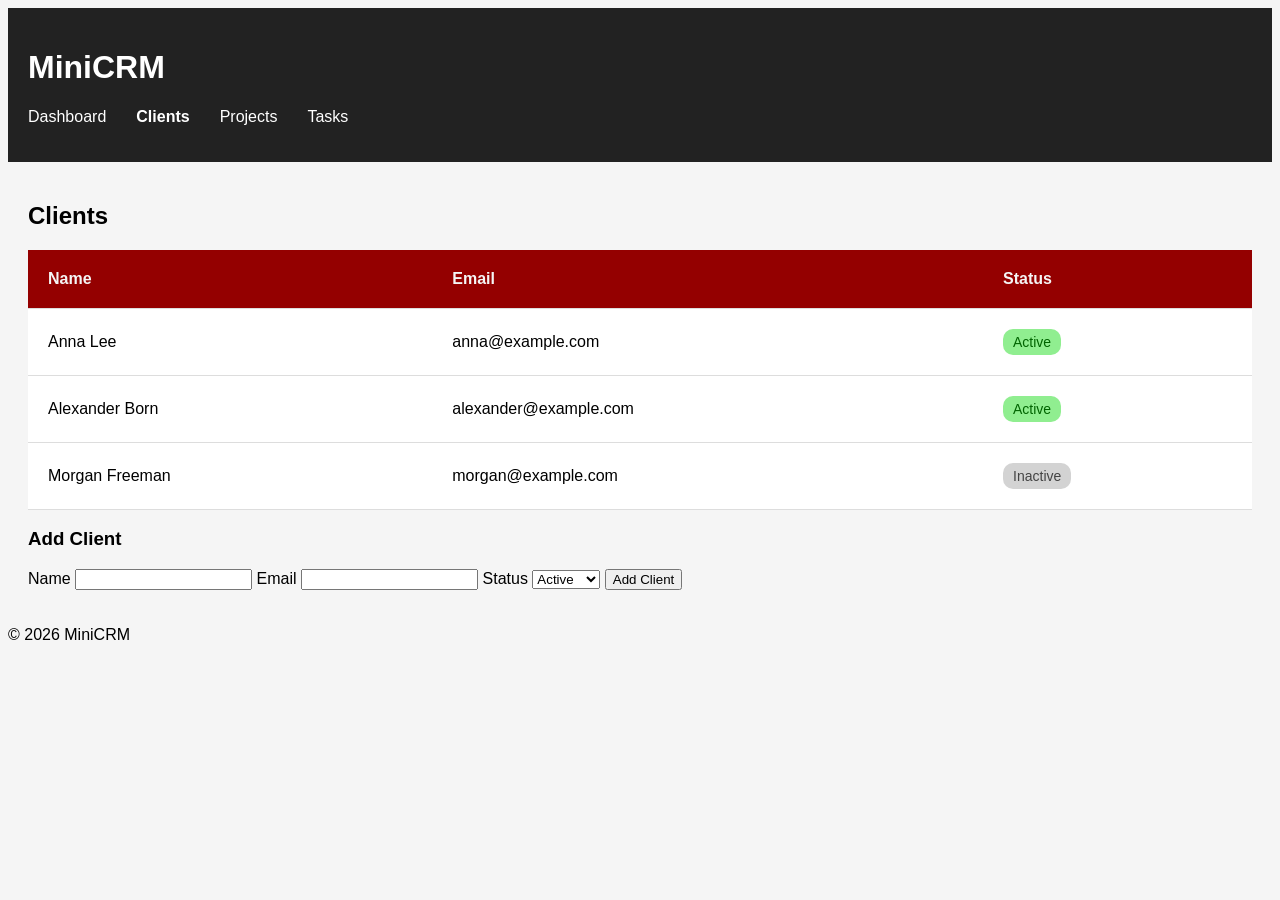
==== clients.html @ 435beeb7 "Initial MiniCRM layout" ====
<!DOCTYPE html>
<html lang="en">
<head>
    <meta charset="UTF-8">
    <meta name="viewport" content="width=device-width, initial-scale=1.0">
    <link rel="stylesheet" href="style.css">
    <title>Clients</title>
</head>
<body>
    <header>
        <h1>MiniCRM</h1>
        <nav>
            <ul>
                <li><a href="dashboard.html">Dashboard</a></li>
                <li><a href="clients.html" aria-current="page">Clients</a></li>
                <li><a href="projects.html">Projects</a></li>
                <li><a href="tasks.html">Tasks</a></li>
            </ul>
        </nav>
    </header>
    <main>
        <section>
            <h2>Clients</h2>
        <table class="clients-table">
            <thead>
                <tr>
                    <th>Name</th>
                    <th>Email</th>
                    <th>Status</th>
                </tr>
            </thead>
            <tbody>
                <tr>
                    <td>Anna Lee</td>
                    <td>anna@example.com</td>
                    <td>
                        <span class="status status-active">Active</span>
                    </td>
                </tr>
                <tr>
                    <td>Alexander Born</td>
                    <td>alexander@example.com</td>
                    <td>
                        <span class="status status-active">Active</span>
                    </td>
                </tr>
                <tr>
                    <td>Morgan Freeman</td>
                    <td>morgan@example.com</td>
                    <td>
                        <span class="status status-inactive">Inactive</span>
                    </td>
                </tr>
            </tbody>
        </table>
            <h3>Add Client</h3>
            <form>
                <label for="client-name">Name</label>
                    <input type="text" id="client-name" name="name" required>
                <label for="client-email">Email</label>
                    <input type="email" id="client-email" name="email" required>
                <label for="client-status">Status</label>
                    <select id="client-status" name="status" required>
                        <option value="active">Active</option>
                        <option value="inactive">Inactive</option>
                    </select>
                    <input type="submit" value="Add Client">
            </form>
        </section>
    </main>
    <footer>
        <p>© 2026 MiniCRM</p>
    </footer>
</body>
</html>
---- style.css ----
body {
    background-color: #f5f5f5;
    font-family: Arial, sans-serif;
}

header {
    background-color: #222;
    color: white;
    padding: 20px;
}

nav ul{
    display: flex;
    gap: 30px;
    list-style: none;
    padding: 0;
}

nav a {
    color: white;
    text-decoration: none;
}

nav a:hover {
    color: hotpink;
}

main {
    padding: 20px;
}

.card {
    background-color: white;
    padding: 20px;
    border: 1px solid #ddd;
    flex: 1;
    border-radius: 25px;
    box-shadow: 0 4px 8px rgba(0, 0, 0, 0.12);
}

.stats {
    display: flex;
    gap: 20px;
}   

@media (max-width: 600px){
    .stats {
        flex-direction: column;
    }
    nav ul {
        flex-wrap: wrap;
    }
}

/*clients table*/

.clients-table {
    background-color: white;
    width: 100%;
    border-collapse: collapse;
    text-align: left;
}

.clients-table th,
.clients-table td {
    padding: 20px;
    border-bottom: 1px solid #ddd;
}

.clients-table thead {
    background-color: rgb(148, 0, 0);
    color: whitesmoke;
}

.status {
    display: inline-block;
    padding: 5px 10px;
    border-radius: 10px;
    font-size: 14px;
}

.status-active {
    background-color: lightgreen;
    color: darkgreen;
}

.status-inactive {
    background-color: lightgray;
    color: #444;
}

nav a[aria-current='page'] {
    font-weight: bold;
    color: white;
}
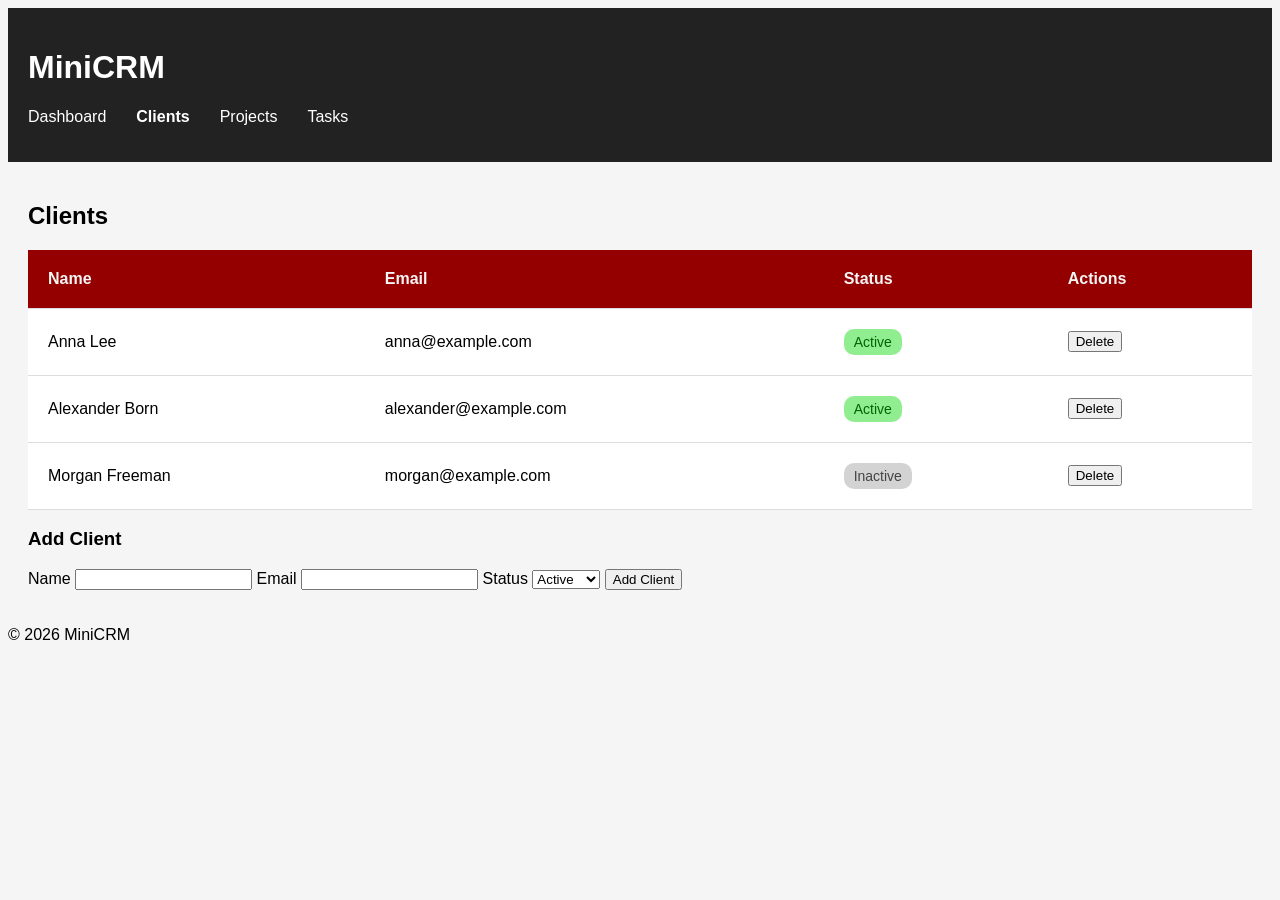
==== commit 8f450476: "Add client deletion" ====
--- a/clients.html
+++ b/clients.html
@@ -27,30 +27,11 @@
                     <th>Name</th>
                     <th>Email</th>
                     <th>Status</th>
+                    <th>Actions</th>
                 </tr>
             </thead>
             <tbody>
-                <tr>
-                    <td>Anna Lee</td>
-                    <td>anna@example.com</td>
-                    <td>
-                        <span class="status status-active">Active</span>
-                    </td>
-                </tr>
-                <tr>
-                    <td>Alexander Born</td>
-                    <td>alexander@example.com</td>
-                    <td>
-                        <span class="status status-active">Active</span>
-                    </td>
-                </tr>
-                <tr>
-                    <td>Morgan Freeman</td>
-                    <td>morgan@example.com</td>
-                    <td>
-                        <span class="status status-inactive">Inactive</span>
-                    </td>
-                </tr>
+
             </tbody>
         </table>
             <h3>Add Client</h3>
@@ -71,5 +52,6 @@
     <footer>
         <p>© 2026 MiniCRM</p>
     </footer>
+<script src="clients.js"></script>
 </body>
 </html>
